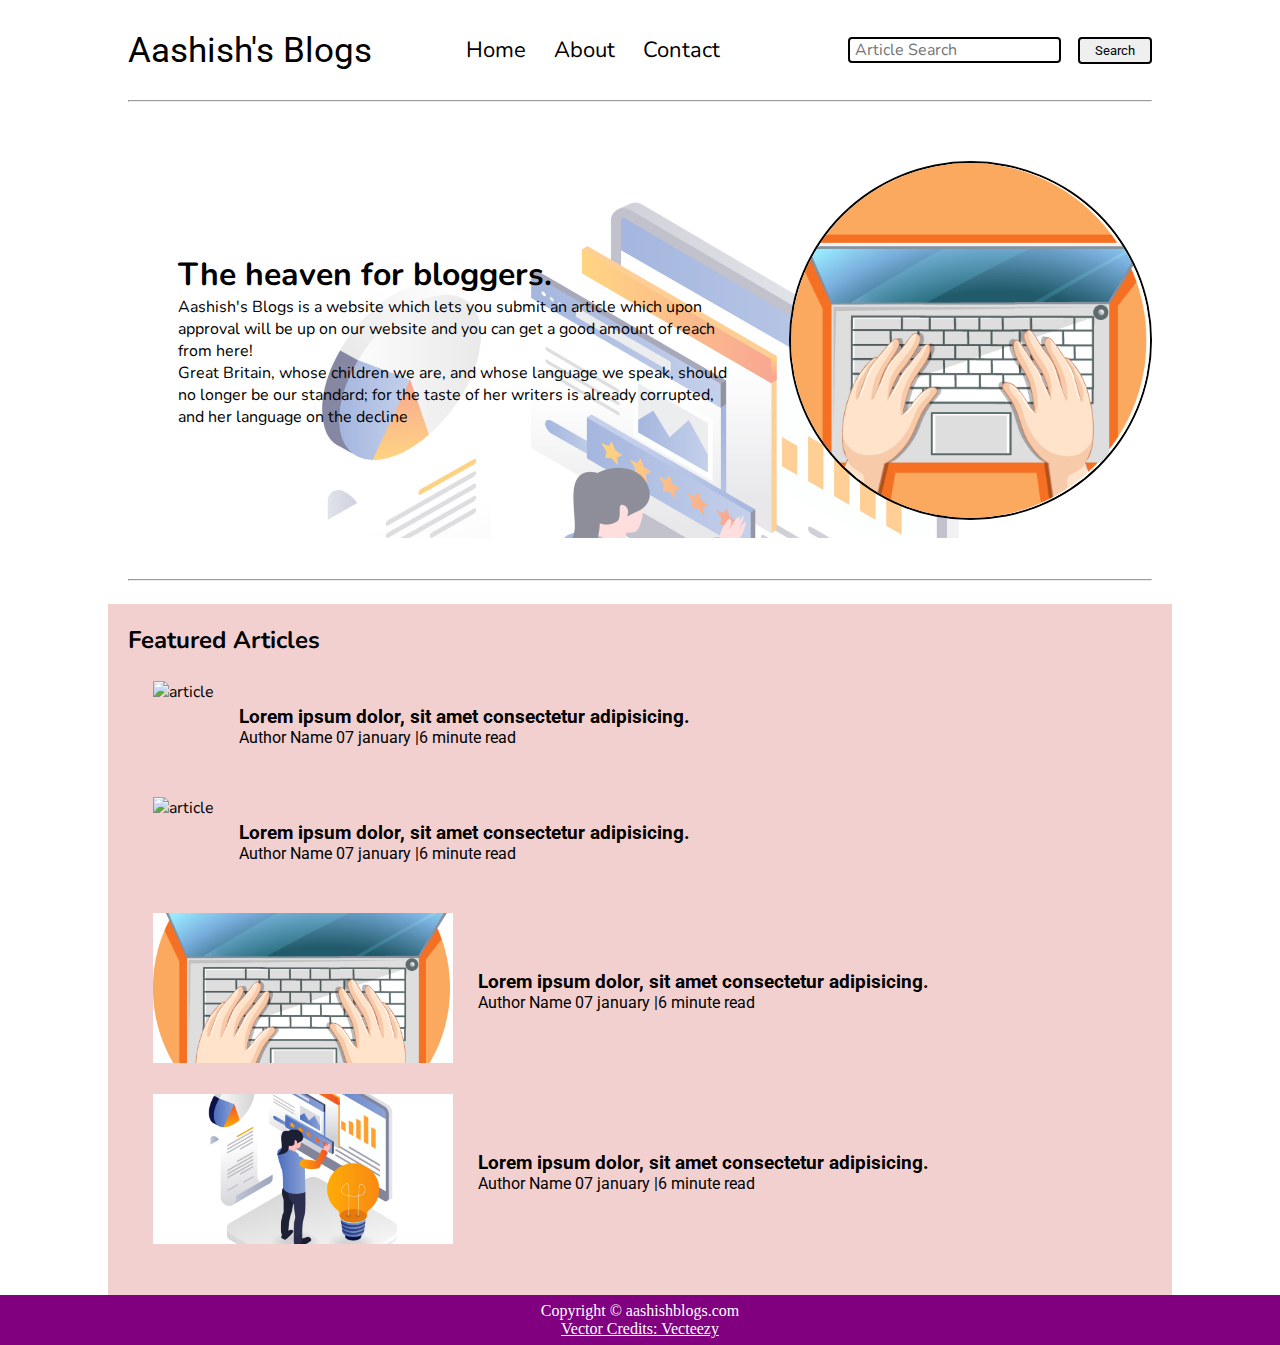
==== index.html @ 6f0685be "Home page completed" ====
<!DOCTYPE html>
<html lang="en">

<head>
    <meta charset="UTF-8">
    <meta name="viewport" content="width=device-width, initial-scale=1.0">
    <link rel="stylesheet" href="css/style.css">
    <link rel="stylesheet" href="css/utils.css">
    <title>Aashish's Blogs</title>
</head>

<body>
    <nav class="navigation max-width-1 m-auto">
        <div class="nav-left">
            <span>Aashish's Blogs</span>

            <ul>
                <li><a href="/">Home</a></li>
                <li><a href="/">About</a></li>
                <li><a href="/">Contact</a></li>
            </ul>
        </div>
        <div class="nav-right">
            <input class="form-input" type="text" placeholder="Article Search">
            <button class="btn">Search</button>
        </div>
    </nav>
    <div class="max-width-1 m-auto"><hr></div>
    <div class="content max-width-1 my-2">
        <div class="content-left">
            <h1>The heaven for bloggers.</h1>
            <p>Aashish's Blogs is a website which lets you submit an article which upon approval will be up on our website and you can get a good amount of reach from here! </p>
            <p>Great Britain, whose children we are, and whose language we speak, should no longer be our standard; for the taste of her writers is already corrupted, and her language on the decline</p>
        </div>
        <div class="content-right">
            <img src="img/home.jpg">
        </div>
    </div>
    <div class="max-width-1  hr"><hr></div>
    <div class="home-articles max-width-1 m-auto font2">
        <h2>Featured Articles</h2>
        <div class="home-article">
            <div class="home-article-img">
                <img src="img/keyboard.jpg" alt="article">
            </div>
            <div class="home-article-content font1">
                <a href="./blogpost.html">

                    <h3>Lorem ipsum dolor, sit amet consectetur adipisicing.</h3>
                </a>
                <span>Author Name</span>
                <span>07 january |6 minute read</span> 
            </div>
        </div>
        <div class="home-article">
            <div class="home-article-img">
                <img src="img/stylish.jpg" alt="article">
            </div>
            <div class="home-article-content font1">
                <a href="./blogpost.html">

                    <h3>Lorem ipsum dolor, sit amet consectetur adipisicing.</h3>
                </a>
                <span>Author Name</span>
                <span>07 january |6 minute read</span> 
            </div>
        </div>
        <div class="home-article">
            <div class="home-article-img">
                <img src="img/home.jpg" alt="article">
            </div>
            <div class="home-article-content font1">
                <a href="./blogpost.html">

                    <h3>Lorem ipsum dolor, sit amet consectetur adipisicing.</h3>
                </a>
                <span>Author Name</span>
                <span>07 january |6 minute read</span> 
            </div>
        </div>
        <div class="home-article">
            <div class="home-article-img">
                <img src="img/vector.jpg" alt="article">
            </div>
            <div class="home-article-content font1">
                <a href="./blogpost.html">

                    <h3>Lorem ipsum dolor, sit amet consectetur adipisicing.</h3>
                </a>
                <span>Author Name</span>
                <span>07 january |6 minute read</span> 
            </div>
        </div>
    </div>
    <div class="footer ">
       <p> Copyright &copy; aashishblogs.com</p><a href="https://www.vecteezy.com/free-vector/typing"> Vector Credits: Vecteezy</a></div>
</body>

</html>
---- css/style.css ----
* {
    margin: 0;
    padding: 0;
}

.navigation {
    font-family: var(--font-1);
    height: 100px;
    /* background-color: red; */
    display: flex;
    justify-content: space-between;
    align-items: center;
}

.content {
    font-family: var(--font-2);
    height: 395px;
    /* background-color: rgb(181, 181, 216); */
    display: flex;
    margin: 32px auto 0 auto;
    padding: 9px;
    position: relative;
}

.content::after{
    background-image: url(../img/vector.jpg);
    content: "";
    opacity: 0.5;
    position: absolute;
    width: 100%;
    height: inherit;
    background-size: cover;
    border-radius: 12px;
    z-index: -1;
}
.footer {
    height: 50px;
    /* background-color: blueviolet; */
}

.nav-left {
    font-size: 35px;
    display: flex;
    align-items: center;
}

.content-left {
    
    display: flex;
    justify-content: center;
    flex-direction: column;
    padding: 50px;
}

.content-right {
    display: flex;
    justify-content: center;
    align-items: center;

}

.content-right img {
    height: 355px;
    border: 2px solid black;
    border-radius: 50%;
    object-fit: cover;

}

.nav-left ul {
    list-style: none;
    display: flex;
    align-items: center;
    margin: 0 80px;
    font-size: 22px;
    
}

.nav-left ul a {
    text-decoration: none;
    color: black;
}

.nav-left ul li {
    margin: 0 14px;
    font-family: var(--font-2);

}

.nav-left ul li a:hover{
    color:var(--main-bg-color);
}

.home-articles{
background-color: rgba(229, 162, 162,0.5);
padding: 20px;

}

.hr{
    margin: 0 auto 23px auto;
}

.home-article{
    display: flex;
    margin: 25px;
}

.home-article img{
height: 150px;
width: 300px;
object-fit: cover;
}
.home-article-content{
    align-self: center;
    padding: 25px;
}
.home-article-content a{
    text-decoration: none;
    color: black;
}

.footer{
    height: 50px;
    background-color: var(--main-bg-color);
    display: flex;
    align-items: center;
    justify-content: center;
    color: white;
    flex-direction: column;
}

.footer a{
    color: white;
}
---- css/utils.css ----
@import url('https://fonts.googleapis.com/css2?family=Nunito:ital,wght@0,200..1000;1,200..1000&family=Poppins:ital,wght@0,100;0,200;0,300;0,400;0,500;0,600;0,700;0,800;0,900;1,100;1,200;1,300;1,400;1,500;1,600;1,700;1,800;1,900&display=swap');
@import url('https://fonts.googleapis.com/css2?family=Nunito:ital,wght@0,200..1000;1,200..1000&family=Poppins:ital,wght@0,100;0,200;0,300;0,400;0,500;0,600;0,700;0,800;0,900;1,100;1,200;1,300;1,400;1,500;1,600;1,700;1,800;1,900&family=Roboto:ital,wght@0,100..900;1,100..900&display=swap');

:root {
    --main-bg-color: purple;
    --font-1: "Roboto", serif;
    --font-2: "Nunito", serif;
}

.font1{
    font-family: var(--font-1);
}
.font2{
    font-family: var(--font-2);
}

.max-width-1 {
    max-width: 80vw;
}

.max-width-2 {
    max-width: 60vw;
}

.m-auto {
    margin:auto;
}

.my-2{
    margin-top: 32px;
    margin-bottom: 32px;
}

.btn {
    padding: 4px 15px;
    border: 2px solid black;
    border-radius: 4px;
    font-family: var(--font2);
    cursor: pointer;
    transition: all 0.3s ease-in-out;
}
.btn:hover{
    color: white;
    background-color: var(--main-bg-color);
}
.form-input{
    padding: 0px 5px;
    font-size: 16px;
    border: 2px solid black;
    border-radius: 4px;
    margin: 0 13px;
    font-family: var(--font-2);
}
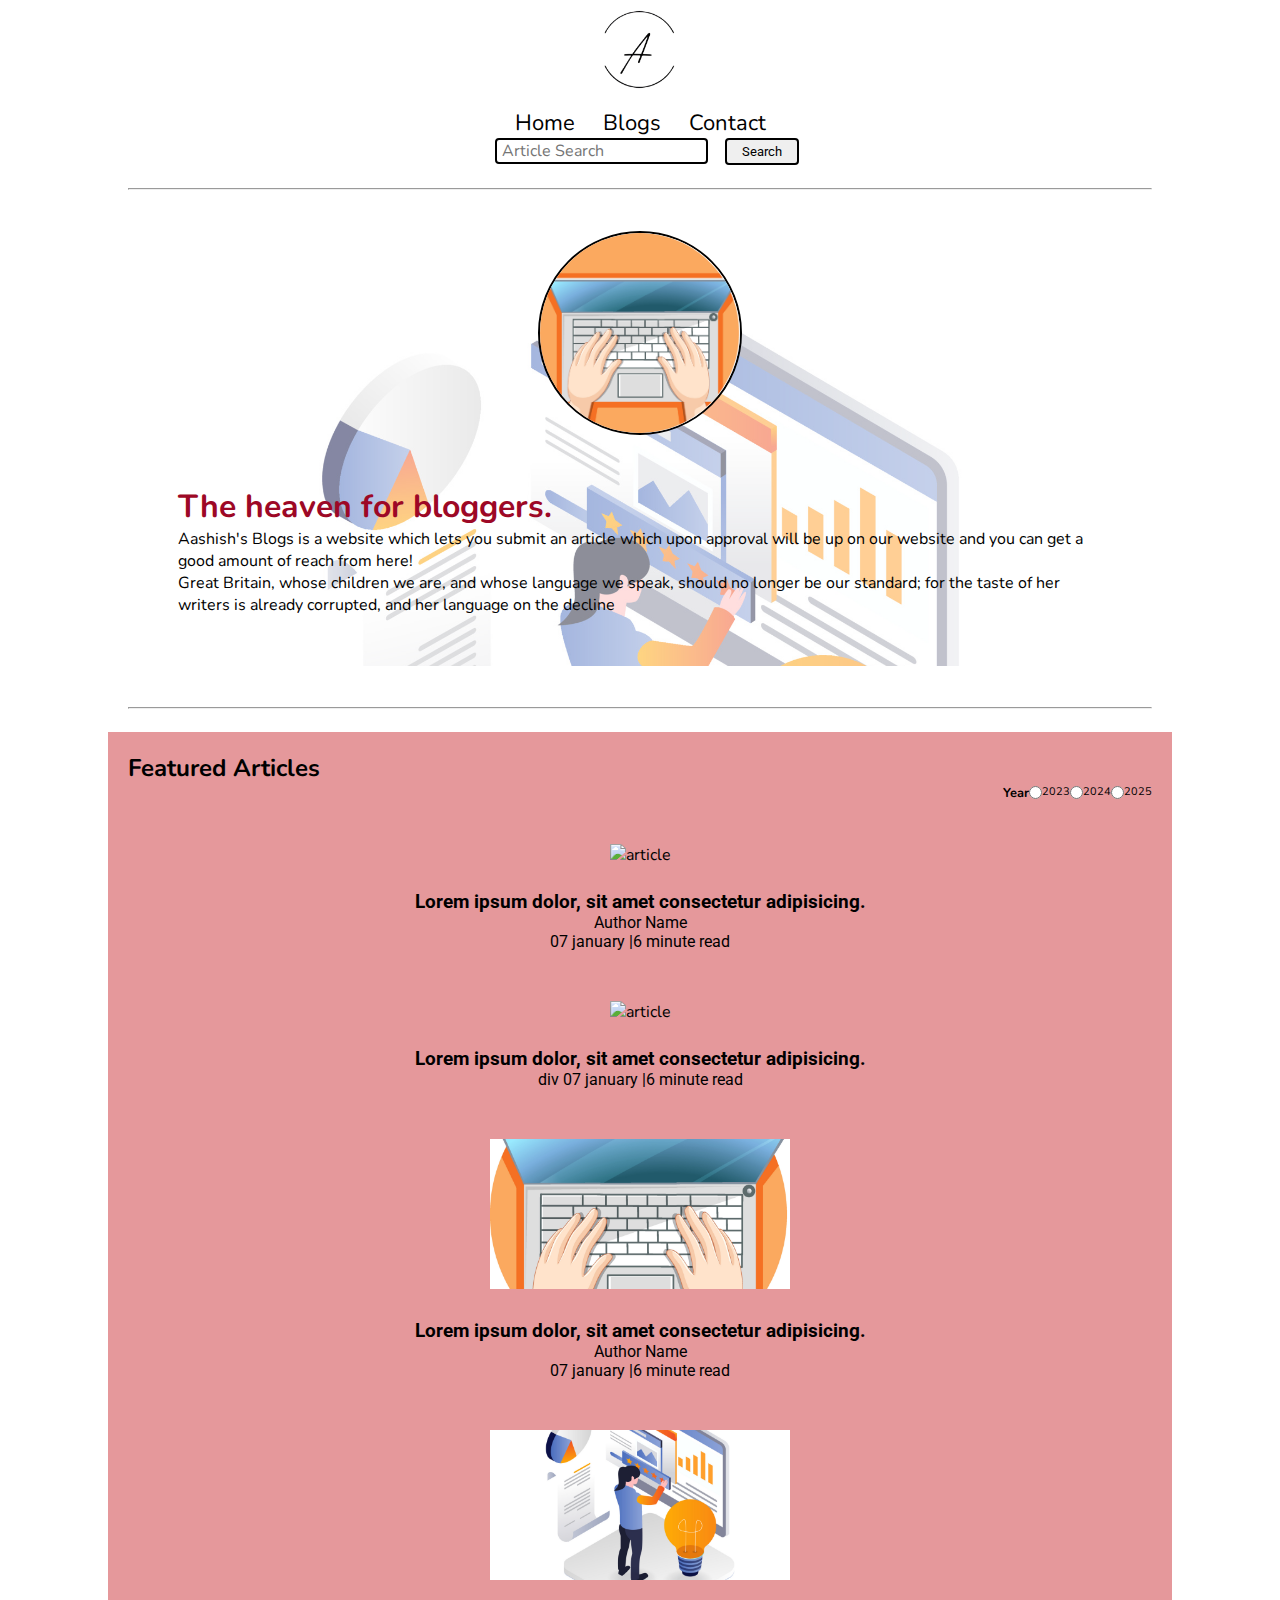
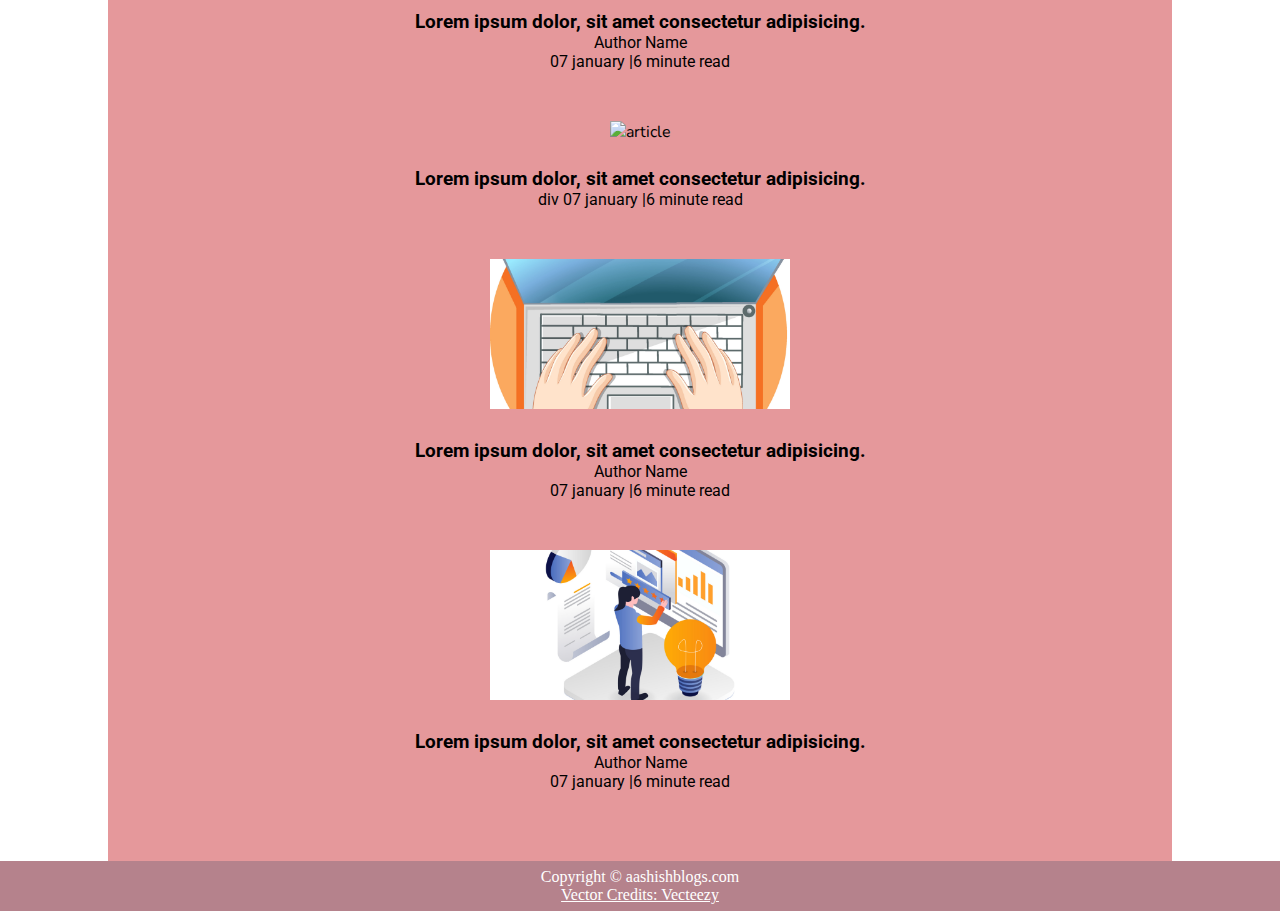
==== commit a8e8ba80: "Fully Reasponsive" ====
--- a/index.html
+++ b/index.html
@@ -6,39 +6,67 @@
     <meta name="viewport" content="width=device-width, initial-scale=1.0">
     <link rel="stylesheet" href="css/style.css">
     <link rel="stylesheet" href="css/utils.css">
+    <link rel="stylesheet" href="css/mobile.css">
     <title>Aashish's Blogs</title>
 </head>
 
 <body>
     <nav class="navigation max-width-1 m-auto">
         <div class="nav-left">
-            <span>Aashish's Blogs</span>
+            <a href="/">
+
+                <span><img src="img/logo.png" alt="logo" width="100"></span>
+            </a>
 
             <ul>
-                <li><a href="/">Home</a></li>
-                <li><a href="/">About</a></li>
-                <li><a href="/">Contact</a></li>
+                <li><a href="/index.html">Home</a></li>
+                <li><a href="/blogpost.html">Blogs</a></li>
+                <li><a href="/contact.html">Contact</a></li>
             </ul>
         </div>
         <div class="nav-right">
-            <input class="form-input" type="text" placeholder="Article Search">
-            <button class="btn">Search</button>
+            <form action="/search.html" method="get">
+                <input class="form-input" type="text" name="query" placeholder="Article Search">
+                <button class="btn">Search</button>
+            </form>
         </div>
     </nav>
-    <div class="max-width-1 m-auto"><hr></div>
+    <div class="max-width-1 m-auto">
+        <hr>
+    </div>
     <div class="content max-width-1 my-2">
         <div class="content-left">
             <h1>The heaven for bloggers.</h1>
-            <p>Aashish's Blogs is a website which lets you submit an article which upon approval will be up on our website and you can get a good amount of reach from here! </p>
-            <p>Great Britain, whose children we are, and whose language we speak, should no longer be our standard; for the taste of her writers is already corrupted, and her language on the decline</p>
+            <p>Aashish's Blogs is a website which lets you submit an article which upon approval will be up on our
+                website and you can get a good amount of reach from here! </p>
+            <p>Great Britain, whose children we are, and whose language we speak, should no longer be our standard; for
+                the taste of her writers is already corrupted, and her language on the decline</p>
         </div>
         <div class="content-right">
             <img src="img/home.jpg">
         </div>
     </div>
-    <div class="max-width-1  hr"><hr></div>
+    <div class="max-width-1  hr">
+        <hr>
+    </div>
     <div class="home-articles max-width-1 m-auto font2">
         <h2>Featured Articles</h2>
+        <div class="year-box">
+            <h3>Year</h3>
+            <div>
+
+                <input type="radio" name="year" id="">2023
+            </div>
+            <div>
+
+                <input type="radio" name="year" id="">2024
+            </div>
+            <div>
+
+                <input type="radio" name="year" id="">2025
+            </div>
+
+        </div>
         <div class="home-article">
             <div class="home-article-img">
                 <img src="img/keyboard.jpg" alt="article">
@@ -48,8 +76,8 @@
 
                     <h3>Lorem ipsum dolor, sit amet consectetur adipisicing.</h3>
                 </a>
-                <span>Author Name</span>
-                <span>07 january |6 minute read</span> 
+                <div>Author Name</div>
+                <span>07 january |6 minute read</span>
             </div>
         </div>
         <div class="home-article">
@@ -61,8 +89,8 @@
 
                     <h3>Lorem ipsum dolor, sit amet consectetur adipisicing.</h3>
                 </a>
-                <span>Author Name</span>
-                <span>07 january |6 minute read</span> 
+                div
+                <span>07 january |6 minute read</span>
             </div>
         </div>
         <div class="home-article">
@@ -74,8 +102,8 @@
 
                     <h3>Lorem ipsum dolor, sit amet consectetur adipisicing.</h3>
                 </a>
-                <span>Author Name</span>
-                <span>07 january |6 minute read</span> 
+                <div>Author Name</div>
+                <span>07 january |6 minute read</span>
             </div>
         </div>
         <div class="home-article">
@@ -87,13 +115,56 @@
 
                     <h3>Lorem ipsum dolor, sit amet consectetur adipisicing.</h3>
                 </a>
-                <span>Author Name</span>
-                <span>07 january |6 minute read</span> 
+                <div>Author Name</div>
+                <span>07 january |6 minute read</span>
+            </div>
+        </div>
+        <div class="home-article">
+            <div class="home-article-img">
+                <img src="img/stylish.jpg" alt="article">
+            </div>
+            <div class="home-article-content font1">
+                <a href="./blogpost.html">
+
+                    <h3>Lorem ipsum dolor, sit amet consectetur adipisicing.</h3>
+                </a>
+                div
+                <span>07 january |6 minute read</span>
+            </div>
+        </div>
+        <div class="home-article">
+            <div class="home-article-img">
+                <img src="img/home.jpg" alt="article">
+            </div>
+            <div class="home-article-content font1">
+                <a href="./blogpost.html">
+
+                    <h3>Lorem ipsum dolor, sit amet consectetur adipisicing.</h3>
+                </a>
+                <div>Author Name</div>
+                <span>07 january |6 minute read</span>
+            </div>
+        </div>
+        <div class="home-article">
+            <div class="home-article-img">
+                <img src="img/vector.jpg" alt="article">
+            </div>
+            <div class="home-article-content font1">
+                <a href="./blogpost.html">
+
+                    <h3>Lorem ipsum dolor, sit amet consectetur adipisicing.</h3>
+                </a>
+                <div>Author Name</div>
+                <span>07 january |6 minute read</span>
             </div>
         </div>
     </div>
+
+    </div>
     <div class="footer ">
-       <p> Copyright &copy; aashishblogs.com</p><a href="https://www.vecteezy.com/free-vector/typing"> Vector Credits: Vecteezy</a></div>
+        <p> Copyright &copy; aashishblogs.com</p><a href="https://www.vecteezy.com/free-vector/typing"> Vector Credits:
+            Vecteezy</a>
+    </div>
 </body>
 
 </html>--- a/css/style.css
+++ b/css/style.css
@@ -5,8 +5,6 @@
 
 .navigation {
     font-family: var(--font-1);
-    height: 100px;
-    /* background-color: red; */
     display: flex;
     justify-content: space-between;
     align-items: center;
@@ -14,12 +12,14 @@
 
 .content {
     font-family: var(--font-2);
-    height: 395px;
-    /* background-color: rgb(181, 181, 216); */
+    height:100%;
     display: flex;
     margin: 32px auto 0 auto;
     padding: 9px;
     position: relative;
+}
+.content h1{
+    color: #9d0826;
 }
 
 .content::after{
@@ -35,13 +35,13 @@
 }
 .footer {
     height: 50px;
-    /* background-color: blueviolet; */
 }
 
 .nav-left {
     font-size: 35px;
     display: flex;
     align-items: center;
+    color:#9d0826;
 }
 
 .content-left {
@@ -92,8 +92,25 @@
 }
 
 .home-articles{
-background-color: rgba(229, 162, 162,0.5);
+background-color: #E5989B;
 padding: 20px;
+position: relative;
+
+}
+.year-box{
+    position: absolute;
+    width: 234px;
+    height: 225px;
+    right: 0px;
+    top: 100px;
+    font-size: 18px;
+}
+
+.year-box div{
+    margin: 12px 0;
+}
+.year-box div input{
+    cursor: pointer;
 
 }
 
--- a/css/utils.css
+++ b/css/utils.css
@@ -2,7 +2,7 @@
 @import url('https://fonts.googleapis.com/css2?family=Nunito:ital,wght@0,200..1000;1,200..1000&family=Poppins:ital,wght@0,100;0,200;0,300;0,400;0,500;0,600;0,700;0,800;0,900;1,100;1,200;1,300;1,400;1,500;1,600;1,700;1,800;1,900&family=Roboto:ital,wght@0,100..900;1,100..900&display=swap');
 
 :root {
-    --main-bg-color: purple;
+    --main-bg-color: #b5828c;
     --font-1: "Roboto", serif;
     --font-2: "Nunito", serif;
 }
@@ -24,6 +24,10 @@
 
 .m-auto {
     margin:auto;
+}
+.mx-1{
+    margin-left: 23px;
+    margin-right: 23px;
 }
 
 .my-2{
@@ -50,4 +54,13 @@
     border-radius: 4px;
     margin: 0 13px;
     font-family: var(--font-2);
-}+}
+.form-box input, .form-box textarea{
+    width: 52vw;
+    padding: 10px 6px;
+    margin: 7px 0;
+    font-size: 18px;
+    font-family: var(--font2);
+    border: 2px solid #b5828c;
+    border-radius: 5px;
+}
--- a/css/mobile.css
+++ b/css/mobile.css
@@ -0,0 +1,88 @@
+@media  screen and (max-width:1300px) {
+    .navigation{
+        flex-direction: column;
+        margin-bottom: 23px;
+    }
+    .nav-left{
+        flex-direction: column;
+        text-align: center;
+
+    }
+    .content-right img{
+        width: 200px;
+        height: 200px;
+    }
+    .content{
+    
+    flex-direction: column-reverse;
+    }
+
+    .home-article{
+        flex-direction: column;
+    }
+    .home-article-img {
+        text-align: center;
+    }
+    .home-article-content{
+        text-align: center;
+    }
+    .year-box{
+        top: 25px;
+        font-size: 11px;
+        display: flex;
+    }
+    .year-box div input{
+        vertical-align: middle;
+    }
+    .form-box input,.form-box textarea{
+        width: 66vw;
+    }
+    .row{
+        flex-direction: column;
+        align-items: center;
+    }
+    .social i{
+        padding: 0;
+        margin: 0;
+    }
+    .post-img{
+        height: auto;
+    }
+    .year-box{
+        position: static;
+        height: auto;
+        display: flex;
+        justify-content: flex-end;
+        width: 100%;
+    }
+    .year-box div{
+        padding-bottom: 20px;
+        margin: 0;
+        
+    }
+}
+
+@media  screen and (max-width:425px){
+    .year-box{
+        top: 0px;
+        right: 0px;
+        font-size: 11px;
+        display: flex;
+    }
+    .home-article img{
+        width: 70vw;
+    }
+    
+    .year-box div{
+        padding: 0 6px;
+        margin: 0;
+        
+    }
+    .form-input{
+        width: 50%;
+    }
+    .contact-form{
+        object-fit: contain;
+    }
+    
+}